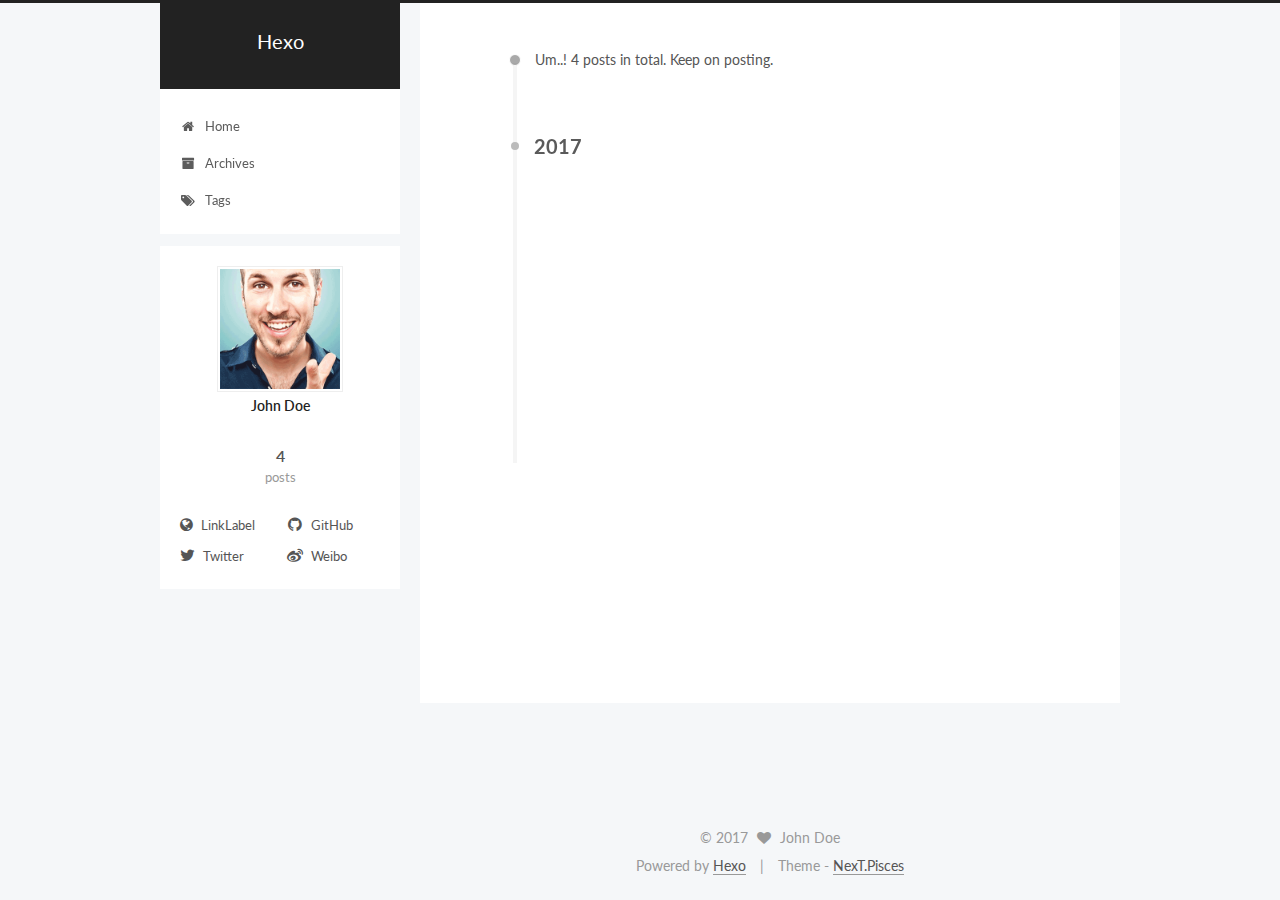
==== archives/index.html @ dbb54224 "Site updated: 2017-03-10 15:55:03" ====
<!doctype html>



  


<html class="theme-next pisces use-motion" lang="">
<head>
  <meta charset="UTF-8"/>
<meta http-equiv="X-UA-Compatible" content="IE=edge" />
<meta name="viewport" content="width=device-width, initial-scale=1, maximum-scale=1"/>



<meta http-equiv="Cache-Control" content="no-transform" />
<meta http-equiv="Cache-Control" content="no-siteapp" />















  
  
  <link href="/lib/fancybox/source/jquery.fancybox.css?v=2.1.5" rel="stylesheet" type="text/css" />




  
  
  
  

  
    
    
  

  

  

  

  

  
    
    
    <link href="//fonts.googleapis.com/css?family=Lato:300,300italic,400,400italic,700,700italic&subset=latin,latin-ext" rel="stylesheet" type="text/css">
  






<link href="/lib/font-awesome/css/font-awesome.min.css?v=4.6.2" rel="stylesheet" type="text/css" />

<link href="/css/main.css?v=5.1.0" rel="stylesheet" type="text/css" />


  <meta name="keywords" content="Hexo, NexT" />








  <link rel="shortcut icon" type="image/x-icon" href="/favicon.ico?v=5.1.0" />






<meta property="og:type" content="website">
<meta property="og:title" content="Hexo">
<meta property="og:url" content="http://yoursite.com/archives/index.html">
<meta property="og:site_name" content="Hexo">
<meta name="twitter:card" content="summary">
<meta name="twitter:title" content="Hexo">



<script type="text/javascript" id="hexo.configurations">
  var NexT = window.NexT || {};
  var CONFIG = {
    root: '/',
    scheme: 'Pisces',
    sidebar: {"position":"left","display":"post","offset":12,"offset_float":0,"b2t":false,"scrollpercent":false},
    fancybox: true,
    motion: true,
    duoshuo: {
      userId: '0',
      author: 'Author'
    },
    algolia: {
      applicationID: '',
      apiKey: '',
      indexName: '',
      hits: {"per_page":10},
      labels: {"input_placeholder":"Search for Posts","hits_empty":"We didn't find any results for the search: ${query}","hits_stats":"${hits} results found in ${time} ms"}
    }
  };
</script>



  <link rel="canonical" href="http://yoursite.com/archives/"/>





  <title> Archive | Hexo </title>
</head>

<body itemscope itemtype="http://schema.org/WebPage" lang="">

  














  
  
    
  

  <div class="container one-collumn sidebar-position-left  page-archive  ">
    <div class="headband"></div>

    <header id="header" class="header" itemscope itemtype="http://schema.org/WPHeader">
      <div class="header-inner"><div class="site-brand-wrapper">
  <div class="site-meta ">
    

    <div class="custom-logo-site-title">
      <a href="/"  class="brand" rel="start">
        <span class="logo-line-before"><i></i></span>
        <span class="site-title">Hexo</span>
        <span class="logo-line-after"><i></i></span>
      </a>
    </div>
      
        <p class="site-subtitle"></p>
      
  </div>

  <div class="site-nav-toggle">
    <button>
      <span class="btn-bar"></span>
      <span class="btn-bar"></span>
      <span class="btn-bar"></span>
    </button>
  </div>
</div>

<nav class="site-nav">
  

  
    <ul id="menu" class="menu">
      
        
        <li class="menu-item menu-item-home">
          <a href="/" rel="section">
            
              <i class="menu-item-icon fa fa-fw fa-home"></i> <br />
            
            Home
          </a>
        </li>
      
        
        <li class="menu-item menu-item-archives">
          <a href="/archives" rel="section">
            
              <i class="menu-item-icon fa fa-fw fa-archive"></i> <br />
            
            Archives
          </a>
        </li>
      
        
        <li class="menu-item menu-item-tags">
          <a href="/tags" rel="section">
            
              <i class="menu-item-icon fa fa-fw fa-tags"></i> <br />
            
            Tags
          </a>
        </li>
      

      
    </ul>
  

  
</nav>



 </div>
    </header>

    <main id="main" class="main">
      <div class="main-inner">
        <div class="content-wrap">
          <div id="content" class="content">
            

  <section id="posts" class="posts-collapse">
    <span class="archive-move-on"></span>

    <span class="archive-page-counter">
      
      
      
        
      
      Um..! 4 posts in total. Keep on posting.
    </span>

    

      
      
      

      
        
        <div class="collection-title">
          <h2 class="archive-year motion-element" id="archive-year-2017">2017</h2>
        </div>
      
      

      

  <article class="post post-type-normal" itemscope itemtype="http://schema.org/Article">
    <header class="post-header">

      <h1 class="post-title">
        
            <a class="post-title-link" href="/2017/03/10/taiguo/" itemprop="url">
              
                <span itemprop="name">2016合众融·我们在泰国向您say HI！</span>
              
            </a>
        
      </h1>

      <div class="post-meta">
        <time class="post-time" itemprop="dateCreated"
              datetime="2017-03-10T10:29:17+08:00"
              content="2017-03-10" >
          03-10
        </time>
      </div>

    </header>
  </article>



    

      
      
      

      
      

      

  <article class="post post-type-normal" itemscope itemtype="http://schema.org/Article">
    <header class="post-header">

      <h1 class="post-title">
        
            <a class="post-title-link" href="/2017/03/09/page-nice/" itemprop="url">
              
                <span itemprop="name">孩子，你成为了真正顶天立地之人</span>
              
            </a>
        
      </h1>

      <div class="post-meta">
        <time class="post-time" itemprop="dateCreated"
              datetime="2017-03-09T17:18:57+08:00"
              content="2017-03-09" >
          03-09
        </time>
      </div>

    </header>
  </article>



    

      
      
      

      
      

      

  <article class="post post-type-normal" itemscope itemtype="http://schema.org/Article">
    <header class="post-header">

      <h1 class="post-title">
        
            <a class="post-title-link" href="/2017/03/09/page/" itemprop="url">
              
                <span itemprop="name">2016合众融·我们在泰国向您say HI！</span>
              
            </a>
        
      </h1>

      <div class="post-meta">
        <time class="post-time" itemprop="dateCreated"
              datetime="2017-03-09T16:41:25+08:00"
              content="2017-03-09" >
          03-09
        </time>
      </div>

    </header>
  </article>



    

      
      
      

      
      

      

  <article class="post post-type-normal" itemscope itemtype="http://schema.org/Article">
    <header class="post-header">

      <h1 class="post-title">
        
            <a class="post-title-link" href="/2017/03/09/hello-world/" itemprop="url">
              
                <span itemprop="name">Hello World</span>
              
            </a>
        
      </h1>

      <div class="post-meta">
        <time class="post-time" itemprop="dateCreated"
              datetime="2017-03-09T14:51:55+08:00"
              content="2017-03-09" >
          03-09
        </time>
      </div>

    </header>
  </article>



    

  </section>

  


          
          </div>
          


          

        </div>
        
          
  
  <div class="sidebar-toggle">
    <div class="sidebar-toggle-line-wrap">
      <span class="sidebar-toggle-line sidebar-toggle-line-first"></span>
      <span class="sidebar-toggle-line sidebar-toggle-line-middle"></span>
      <span class="sidebar-toggle-line sidebar-toggle-line-last"></span>
    </div>
  </div>

  <aside id="sidebar" class="sidebar">
    <div class="sidebar-inner">

      

      

      <section class="site-overview sidebar-panel sidebar-panel-active">
        <div class="site-author motion-element" itemprop="author" itemscope itemtype="http://schema.org/Person">
          <img class="site-author-image" itemprop="image"
               src="/images/avatar.gif"
               alt="John Doe" />
          <p class="site-author-name" itemprop="name">John Doe</p>
           
              <p class="site-description motion-element" itemprop="description"></p>
          
        </div>
        <nav class="site-state motion-element">

          
            <div class="site-state-item site-state-posts">
              <a href="/archives">
                <span class="site-state-item-count">4</span>
                <span class="site-state-item-name">posts</span>
              </a>
            </div>
          

          

          

        </nav>

        

        <div class="links-of-author motion-element">
          
            
              <span class="links-of-author-item">
                <a href="Link" target="_blank" title="LinkLabel">
                  
                    <i class="fa fa-fw fa-globe"></i>
                  
                  LinkLabel
                </a>
              </span>
            
              <span class="links-of-author-item">
                <a href="github" target="_blank" title="GitHub">
                  
                    <i class="fa fa-fw fa-github"></i>
                  
                  GitHub
                </a>
              </span>
            
              <span class="links-of-author-item">
                <a href="twitter" target="_blank" title="Twitter">
                  
                    <i class="fa fa-fw fa-twitter"></i>
                  
                  Twitter
                </a>
              </span>
            
              <span class="links-of-author-item">
                <a href="weibo" target="_blank" title="Weibo">
                  
                    <i class="fa fa-fw fa-weibo"></i>
                  
                  Weibo
                </a>
              </span>
            
          
        </div>

        
        

        
        

        


      </section>

      

      

    </div>
  </aside>


        
      </div>
    </main>

    <footer id="footer" class="footer">
      <div class="footer-inner">
        <div class="copyright" >
  
  &copy; 
  <span itemprop="copyrightYear">2017</span>
  <span class="with-love">
    <i class="fa fa-heart"></i>
  </span>
  <span class="author" itemprop="copyrightHolder">John Doe</span>
</div>


<div class="powered-by">
  Powered by <a class="theme-link" href="https://hexo.io">Hexo</a>
</div>

<div class="theme-info">
  Theme -
  <a class="theme-link" href="https://github.com/iissnan/hexo-theme-next">
    NexT.Pisces
  </a>
</div>


        

        
      </div>
    </footer>

    
      <div class="back-to-top">
        <i class="fa fa-arrow-up"></i>
        
      </div>
    
    
  </div>

  

<script type="text/javascript">
  if (Object.prototype.toString.call(window.Promise) !== '[object Function]') {
    window.Promise = null;
  }
</script>









  




  
  <script type="text/javascript" src="/lib/jquery/index.js?v=2.1.3"></script>

  
  <script type="text/javascript" src="/lib/fastclick/lib/fastclick.min.js?v=1.0.6"></script>

  
  <script type="text/javascript" src="/lib/jquery_lazyload/jquery.lazyload.js?v=1.9.7"></script>

  
  <script type="text/javascript" src="/lib/velocity/velocity.min.js?v=1.2.1"></script>

  
  <script type="text/javascript" src="/lib/velocity/velocity.ui.min.js?v=1.2.1"></script>

  
  <script type="text/javascript" src="/lib/fancybox/source/jquery.fancybox.pack.js?v=2.1.5"></script>


  


  <script type="text/javascript" src="/js/src/utils.js?v=5.1.0"></script>

  <script type="text/javascript" src="/js/src/motion.js?v=5.1.0"></script>



  
  


  <script type="text/javascript" src="/js/src/affix.js?v=5.1.0"></script>

  <script type="text/javascript" src="/js/src/schemes/pisces.js?v=5.1.0"></script>



  
  
    <script type="text/javascript" id="motion.page.archive">
      $('.archive-year').velocity('transition.slideLeftIn');
    </script>
  


  


  <script type="text/javascript" src="/js/src/bootstrap.js?v=5.1.0"></script>



  



  




	





  





  





  



  
  

  

  

  

  


  

</body>
</html>
---- css/main.css ----
/* normalize.css v3.0.2 | MIT License | git.io/normalize */
html {
  font-family: sans-serif; /* 1 */
  -ms-text-size-adjust: 100%; /* 2 */
  -webkit-text-size-adjust: 100%; /* 2 */
}
body {
  margin: 0;
}
article,
aside,
details,
figcaption,
figure,
footer,
header,
hgroup,
main,
menu,
nav,
section,
summary {
  display: block;
}
audio,
canvas,
progress,
video {
  display: inline-block; /* 1 */
  vertical-align: baseline; /* 2 */
}
audio:not([controls]) {
  display: none;
  height: 0;
}
[hidden],
template {
  display: none;
}
a {
  background-color: transparent;
}
a:active,
a:hover {
  outline: 0;
}
abbr[title] {
  border-bottom: 1px dotted;
}
b,
strong {
  font-weight: bold;
}
dfn {
  font-style: italic;
}
h1 {
  font-size: 2em;
  margin: 0.67em 0;
}
mark {
  background: #ff0;
  color: #000;
}
small {
  font-size: 80%;
}
sub,
sup {
  font-size: 75%;
  line-height: 0;
  position: relative;
  vertical-align: baseline;
}
sup {
  top: -0.5em;
}
sub {
  bottom: -0.25em;
}
img {
  border: 0;
}
svg:not(:root) {
  overflow: hidden;
}
figure {
  margin: 1em 40px;
}
hr {
  -moz-box-sizing: content-box;
  box-sizing: content-box;
  height: 0;
}
pre {
  overflow: auto;
}
code,
kbd,
pre,
samp {
  font-family: monospace, monospace;
  font-size: 1em;
}
button,
input,
optgroup,
select,
textarea {
  color: inherit; /* 1 */
  font: inherit; /* 2 */
  margin: 0; /* 3 */
}
button {
  overflow: visible;
}
button,
select {
  text-transform: none;
}
button,
html input[type="button"],
input[type="reset"],
input[type="submit"] {
  -webkit-appearance: button; /* 2 */
  cursor: pointer; /* 3 */
}
button[disabled],
html input[disabled] {
  cursor: default;
}
button::-moz-focus-inner,
input::-moz-focus-inner {
  border: 0;
  padding: 0;
}
input {
  line-height: normal;
}
input[type="checkbox"],
input[type="radio"] {
  box-sizing: border-box; /* 1 */
  padding: 0; /* 2 */
}
input[type="number"]::-webkit-inner-spin-button,
input[type="number"]::-webkit-outer-spin-button {
  height: auto;
}
input[type="search"] {
  -webkit-appearance: textfield; /* 1 */
  -moz-box-sizing: content-box;
  -webkit-box-sizing: content-box; /* 2 */
  box-sizing: content-box;
}
input[type="search"]::-webkit-search-cancel-button,
input[type="search"]::-webkit-search-decoration {
  -webkit-appearance: none;
}
fieldset {
  border: 1px solid #c0c0c0;
  margin: 0 2px;
  padding: 0.35em 0.625em 0.75em;
}
legend {
  border: 0; /* 1 */
  padding: 0; /* 2 */
}
textarea {
  overflow: auto;
}
optgroup {
  font-weight: bold;
}
table {
  border-collapse: collapse;
  border-spacing: 0;
}
td,
th {
  padding: 0;
}
::selection {
  background: #262a30;
  color: #fff;
}
body {
  position: relative;
  font-family: 'Lato', "PingFang SC", "Microsoft YaHei", sans-serif;
  font-size: 14px;
  line-height: 2;
  color: #555;
  background: #f5f7f9;
}
@media (max-width: 767px) {
  body {
    padding-right: 0 !important;
  }
}
@media (min-width: 768px) and (max-width: 991px) {
  body {
    padding-right: 0 !important;
  }
}
@media (min-width: 1600px) {
  body {
    font-size: 16px;
  }
}
h1,
h2,
h3,
h4,
h5,
h6 {
  margin: 0;
  padding: 0;
  font-weight: bold;
  line-height: 1.5;
  font-family: 'Lato', "PingFang SC", "Microsoft YaHei", sans-serif;
}
h2,
h3,
h4,
h5,
h6 {
  margin: 20px 0 15px;
}
h1 {
  font-size: 22px;
}
@media (max-width: 767px) {
  h1 {
    font-size: 18px;
  }
}
h2 {
  font-size: 20px;
}
@media (max-width: 767px) {
  h2 {
    font-size: 16px;
  }
}
h3 {
  font-size: 18px;
}
@media (max-width: 767px) {
  h3 {
    font-size: 14px;
  }
}
h4 {
  font-size: 16px;
}
@media (max-width: 767px) {
  h4 {
    font-size: 12px;
  }
}
h5 {
  font-size: 14px;
}
@media (max-width: 767px) {
  h5 {
    font-size: 10px;
  }
}
h6 {
  font-size: 12px;
}
@media (max-width: 767px) {
  h6 {
    font-size: 8px;
  }
}
p {
  margin: 0 0 25px 0;
}
a {
  color: #555;
  text-decoration: none;
  border-bottom: 1px solid #999;
  word-wrap: break-word;
}
a:hover {
  color: #222;
  border-bottom-color: #222;
}
blockquote {
  margin: 0;
  padding: 0;
}
img {
  display: block;
  margin: auto;
  max-width: 100%;
  height: auto;
}
hr {
  margin: 40px 0;
  height: 3px;
  border: none;
  background-color: #ddd;
  background-image: repeating-linear-gradient(-45deg, #fff, #fff 4px, transparent 4px, transparent 8px);
}
blockquote {
  padding: 0 15px;
  color: #666;
  border-left: 4px solid #ddd;
}
blockquote cite::before {
  content: "-";
  padding: 0 5px;
}
dt {
  font-weight: 700;
}
dd {
  margin: 0;
  padding: 0;
}
.text-left {
  text-align: left;
}
.text-center {
  text-align: center;
}
.text-right {
  text-align: right;
}
.text-justify {
  text-align: justify;
}
.text-nowrap {
  white-space: nowrap;
}
.text-lowercase {
  text-transform: lowercase;
}
.text-uppercase {
  text-transform: uppercase;
}
.text-capitalize {
  text-transform: capitalize;
}
.center-block {
  display: block;
  margin-left: auto;
  margin-right: auto;
}
.clearfix:before,
.clearfix:after {
  content: " ";
  display: table;
}
.clearfix:after {
  clear: both;
}
.pullquote {
  width: 45%;
}
.pullquote.left {
  float: left;
  margin-left: 5px;
  margin-right: 10px;
}
.pullquote.right {
  float: right;
  margin-left: 10px;
  margin-right: 5px;
}
.affix.affix.affix {
  position: fixed;
}
.translation {
  margin-top: -20px;
  font-size: 14px;
  color: #999;
}
.scrollbar-measure {
  width: 100px;
  height: 100px;
  overflow: scroll;
  position: absolute;
  top: -9999px;
}
.use-motion .motion-element {
  opacity: 0;
}
table {
  margin: 20px 0;
  width: 100%;
  border-collapse: collapse;
  border-spacing: 0;
  border: 1px solid #ddd;
  font-size: 14px;
  table-layout: fixed;
  word-wrap: break-all;
}
table>tbody>tr:nth-of-type(odd) {
  background-color: #f9f9f9;
}
table>tbody>tr:hover {
  background-color: #f5f5f5;
}
caption,
th,
td {
  padding: 8px;
  text-align: left;
  vertical-align: middle;
  font-weight: normal;
}
th,
td {
  border-bottom: 3px solid #ddd;
  border-right: 1px solid #eee;
}
th {
  padding-bottom: 10px;
  font-weight: 700;
}
td {
  border-bottom-width: 1px;
}
html,
body {
  height: 100%;
}
.container {
  position: relative;
  min-height: 100%;
}
.header-inner {
  margin: 0 auto;
  padding: 100px 0 70px;
  width: 700px;
}
@media (min-width: 1600px) {
  .container .header-inner {
    width: 900px;
  }
}
.main {
  padding-bottom: 150px;
}
.main-inner {
  margin: 0 auto;
  width: 700px;
}
@media (min-width: 1600px) {
  .container .main-inner {
    width: 900px;
  }
}
.footer {
  position: absolute;
  left: 0;
  bottom: 0;
  width: 100%;
  min-height: 50px;
}
.footer-inner {
  box-sizing: border-box;
  margin: 20px auto;
  width: 700px;
}
@media (min-width: 1600px) {
  .container .footer-inner {
    width: 900px;
  }
}
pre,
.highlight {
  overflow: auto;
  margin: 20px 0;
  padding: 0;
  font-size: 13px;
  color: #4d4d4c;
  background: #f7f7f7;
  line-height: 1.6;
}
pre,
code {
  font-family: consolas, Menlo, "PingFang SC", "Microsoft YaHei", monospace;
}
code {
  padding: 2px 4px;
  word-wrap: break-word;
  color: #555;
  background: #eee;
  border-radius: 3px;
  font-size: 13px;
}
pre code {
  padding: 0;
  color: #4d4d4c;
  background: none;
  text-shadow: none;
}
.highlight {
  border-radius: 1px;
}
.highlight pre {
  border: none;
  margin: 0;
  padding: 10px 0;
}
.highlight table {
  margin: 0;
  width: auto;
  border: none;
}
.highlight td {
  border: none;
  padding: 0;
}
.highlight figcaption {
  font-size: 1em;
  color: #4d4d4c;
  line-height: 1em;
  margin-bottom: 1em;
}
.highlight figcaption:before,
.highlight figcaption:after {
  content: " ";
  display: table;
}
.highlight figcaption:after {
  clear: both;
}
.highlight figcaption a {
  float: right;
  color: #4d4d4c;
}
.highlight figcaption a:hover {
  border-bottom-color: #4d4d4c;
}
.highlight .gutter pre {
  padding-left: 10px;
  padding-right: 10px;
  color: #869194;
  text-align: right;
  background-color: #eff2f3;
}
.highlight .code pre {
  padding-left: 10px;
  padding-right: 10px;
  background-color: #f7f7f7;
}
.highlight .line {
  height: 20px;
}
.gutter {
  -webkit-user-select: none;
  -moz-user-select: none;
  -ms-user-select: none;
  user-select: none;
}
.gist table {
  width: auto;
}
.gist table td {
  border: none;
}
pre .deletion {
  background: #fdd;
}
pre .addition {
  background: #dfd;
}
pre .meta {
  color: #8959a8;
}
pre .comment {
  color: #8e908c;
}
pre .variable,
pre .attribute,
pre .tag,
pre .regexp,
pre .ruby .constant,
pre .xml .tag .title,
pre .xml .pi,
pre .xml .doctype,
pre .html .doctype,
pre .css .id,
pre .css .class,
pre .css .pseudo {
  color: #c82829;
}
pre .number,
pre .preprocessor,
pre .built_in,
pre .literal,
pre .params,
pre .constant,
pre .command {
  color: #f5871f;
}
pre .ruby .class .title,
pre .css .rules .attribute,
pre .string,
pre .value,
pre .inheritance,
pre .header,
pre .ruby .symbol,
pre .xml .cdata,
pre .special,
pre .number,
pre .formula {
  color: #718c00;
}
pre .title,
pre .css .hexcolor {
  color: #3e999f;
}
pre .function,
pre .python .decorator,
pre .python .title,
pre .ruby .function .title,
pre .ruby .title .keyword,
pre .perl .sub,
pre .javascript .title,
pre .coffeescript .title {
  color: #4271ae;
}
pre .keyword,
pre .javascript .function {
  color: #8959a8;
}
.full-image.full-image.full-image {
  border: none;
  max-width: 100%;
  width: auto;
  margin: 20px auto;
}
@media (min-width: 992px) {
  .full-image.full-image.full-image {
    max-width: none;
    width: 118%;
    margin: 0 -9%;
  }
}
.blockquote-center,
.page-home .post-type-quote blockquote,
.page-post-detail .post-type-quote blockquote {
  position: relative;
  margin: 40px 0;
  padding: 0;
  border-left: none;
  text-align: center;
}
.blockquote-center::before,
.page-home .post-type-quote blockquote::before,
.page-post-detail .post-type-quote blockquote::before,
.blockquote-center::after,
.page-home .post-type-quote blockquote::after,
.page-post-detail .post-type-quote blockquote::after {
  position: absolute;
  content: ' ';
  display: block;
  width: 100%;
  height: 24px;
  opacity: 0.2;
  background-repeat: no-repeat;
  background-position: 0 -6px;
  background-size: 22px 22px;
}
.blockquote-center::before,
.page-home .post-type-quote blockquote::before,
.page-post-detail .post-type-quote blockquote::before {
  top: -20px;
  background-image: url("../images/quote-l.svg");
  border-top: 1px solid #ccc;
}
.blockquote-center::after,
.page-home .post-type-quote blockquote::after,
.page-post-detail .post-type-quote blockquote::after {
  bottom: -20px;
  background-image: url("../images/quote-r.svg");
  border-bottom: 1px solid #ccc;
  background-position: 100% 8px;
}
.blockquote-center p,
.page-home .post-type-quote blockquote p,
.page-post-detail .post-type-quote blockquote p,
.blockquote-center div,
.page-home .post-type-quote blockquote div,
.page-post-detail .post-type-quote blockquote div {
  text-align: center;
}
.post .post-body .group-picture img {
  box-sizing: border-box;
  padding: 0 3px;
  border: none;
}
.post .group-picture-row {
  overflow: hidden;
  margin-top: 6px;
}
.post .group-picture-row:first-child {
  margin-top: 0;
}
.post .group-picture-column {
  float: left;
}
.page-post-detail .post-body .group-picture-column {
  float: none;
  margin-top: 10px;
  width: auto !important;
}
.page-post-detail .post-body .group-picture-column img {
  margin: 0 auto;
}
.page-archive .group-picture-container {
  overflow: hidden;
}
.page-archive .group-picture-row {
  float: left;
}
.page-archive .group-picture-row:first-child {
  margin-top: 6px;
}
.page-archive .group-picture-column {
  max-width: 150px;
  max-height: 150px;
}
.note {
  padding: 20px;
  margin: 20px 0;
  border: 1px solid #eee;
  border-left-width: 5px;
  border-radius: 3px;
}
.note h2,
.note h3,
.note h4,
.note h5,
.note h6 {
  margin-top: 0;
  margin-bottom: 5px;
}
.note p:last-child {
  margin-bottom: 0;
}
.note code {
  border-radius: 3px;
}
.note+.note {
  margin-top: -5px;
}
.default {
  border-left-color: #777;
}
.default h2,
.default h3,
.default h4,
.default h5,
.default h6 {
  color: #777;
}
.primary {
  border-left-color: #428bca;
}
.primary h2,
.primary h3,
.primary h4,
.primary h5,
.primary h6 {
  color: #428bca;
}
.success {
  border-left-color: #5cb85c;
}
.success h2,
.success h3,
.success h4,
.success h5,
.success h6 {
  color: #5cb85c;
}
.danger {
  border-left-color: #d9534f;
}
.danger h2,
.danger h3,
.danger h4,
.danger h5,
.danger h6 {
  color: #d9534f;
}
.warning {
  border-left-color: #f0ad4e;
}
.warning h2,
.warning h3,
.warning h4,
.warning h5,
.warning h6 {
  color: #f0ad4e;
}
.info {
  border-left-color: #5bc0de;
}
.info h2,
.info h3,
.info h4,
.info h5,
.info h6 {
  color: #5bc0de;
}
.exturl {
  background-color: transparent;
  cursor: pointer;
  border-bottom: 1px solid #999;
}
.exturl .fa {
  font-size: 14px;
}
.exturl:active,
.exturl:hover {
  outline: 0;
  color: #222;
  border-bottom-color: #222;
}
.btn {
  display: inline-block;
  padding: 0 20px;
  font-size: 14px;
  color: #fff;
  background: #222;
  border: 2px solid #555;
  text-decoration: none;
  border-radius: 0;
  transition-property: background-color;
  transition-duration: 0.2s;
  transition-timing-function: ease-in-out;
  transition-delay: 0s;
}
.btn:hover,
.post-button .btn:hover {
  border-color: #222;
  color: #fff;
  background: #222;
}
.btn-bar {
  display: block;
  width: 22px;
  height: 2px;
  background: #555;
  border-radius: 1px;
}
.btn-bar+.btn-bar {
  margin-top: 4px;
}
.pagination {
  margin: 120px 0 40px;
  text-align: center;
  border-top: 1px solid #eee;
}
.page-number-basic,
.pagination .prev,
.pagination .next,
.pagination .page-number,
.pagination .space {
  display: inline-block;
  position: relative;
  top: -1px;
  margin: 0 10px;
  padding: 0 10px;
  line-height: 30px;
}
@media (max-width: 767px) {
  .page-number-basic,
  .pagination .prev,
  .pagination .next,
  .pagination .page-number,
  .pagination .space {
    margin: 0 5px;
  }
}
.pagination .prev,
.pagination .next,
.pagination .page-number {
  border-bottom: 0;
  border-top: 1px solid #eee;
  transition-property: border-color;
  transition-duration: 0.2s;
  transition-timing-function: ease-in-out;
  transition-delay: 0s;
}
.pagination .prev:hover,
.pagination .next:hover,
.pagination .page-number:hover {
  border-top-color: #222;
}
.pagination .space {
  padding: 0;
  margin: 0;
}
.pagination .prev {
  margin-left: 0;
}
.pagination .next {
  margin-right: 0;
}
.pagination .page-number.current {
  color: #fff;
  background: #ccc;
  border-top-color: #ccc;
}
@media (max-width: 767px) {
  .pagination {
    border-top: none;
  }
  .pagination .prev,
  .pagination .next,
  .pagination .page-number {
    margin-bottom: 10px;
    border-top: 0;
    border-bottom: 1px solid #eee;
  }
  .pagination .prev:hover,
  .pagination .next:hover,
  .pagination .page-number:hover {
    border-bottom-color: #222;
  }
}
.comments {
  margin: 60px 20px 0;
}
.tag-cloud {
  text-align: center;
}
.tag-cloud a {
  display: inline-block;
  margin: 10px;
}
.back-to-top {
  box-sizing: border-box;
  position: fixed;
  bottom: -100px;
  right: 30px;
  z-index: 1050;
  padding: 0 6px;
  width: 24px;
  background: #222;
  font-size: 12px;
  opacity: 0.6;
  color: #fff;
  cursor: pointer;
  text-align: center;
  -webkit-transform: translateZ(0);
  transition-property: bottom;
  transition-duration: 0.2s;
  transition-timing-function: ease-in-out;
  transition-delay: 0s;
}
@media (max-width: 767px) {
  .back-to-top {
    display: none;
  }
}
@media (min-width: 768px) and (max-width: 991px) {
  .back-to-top {
    display: none;
  }
}
.back-to-top.back-to-top-on {
  bottom: 30px;
}
.header {
  background: #fff;
}
.header-inner {
  position: relative;
}
.headband {
  height: 3px;
  background: #222;
}
.site-meta {
  margin: 0;
  text-align: center;
}
@media (max-width: 767px) {
  .site-meta {
    text-align: center;
  }
}
.brand {
  position: relative;
  display: inline-block;
  padding: 0 40px;
  color: #fff;
  background: #222;
  border-bottom: none;
}
.brand:hover {
  color: #fff;
}
.logo {
  display: inline-block;
  margin-right: 5px;
  line-height: 36px;
  vertical-align: top;
}
.site-title {
  display: inline-block;
  vertical-align: top;
  line-height: 36px;
  font-size: 20px;
  font-weight: normal;
  font-family: 'Lato', "PingFang SC", "Microsoft YaHei", sans-serif;
}
.site-subtitle {
  margin-top: 10px;
  font-size: 13px;
  color: #ddd;
}
.use-motion .brand {
  opacity: 0;
}
.use-motion .logo,
.use-motion .site-title,
.use-motion .site-subtitle {
  opacity: 0;
  position: relative;
  top: -10px;
}
.site-nav-toggle {
  display: none;
  position: absolute;
  top: 10px;
  left: 10px;
}
@media (max-width: 767px) {
  .site-nav-toggle {
    display: block;
  }
}
.site-nav-toggle button {
  margin-top: 2px;
  padding: 9px 10px;
  background: transparent;
  border: none;
}
@media (max-width: 767px) {
  .site-nav {
    display: none;
    margin: 0 -10px;
    padding: 0 10px;
    clear: both;
    border-top: 1px solid #ddd;
  }
}
@media (min-width: 768px) and (max-width: 991px) {
  .site-nav {
    display: block !important;
  }
}
@media (min-width: 992px) {
  .site-nav {
    display: block !important;
  }
}
.menu {
  margin-top: 20px;
  padding-left: 0;
  text-align: center;
}
.menu .menu-item {
  display: inline-block;
  margin: 0 10px;
  list-style: none;
}
@media screen and (max-width: 767px) {
  .menu .menu-item {
    margin-top: 10px;
  }
}
.menu .menu-item a {
  display: block;
  font-size: 13px;
  line-height: inherit;
  border-bottom: 1px solid transparent;
  transition-property: border-color;
  transition-duration: 0.2s;
  transition-timing-function: ease-in-out;
  transition-delay: 0s;
}
.menu .menu-item a:hover,
.menu-item-active a {
  border-bottom-color: #222;
}
.menu .menu-item .fa {
  margin-right: 5px;
}
.use-motion .menu-item {
  opacity: 0;
}
.post-body {
  font-family: 'Lato', "PingFang SC", "Microsoft YaHei", sans-serif;
}
@media (max-width: 767px) {
  .post-body {
    word-break: break-word;
  }
}
.post-body .fancybox img {
  display: block !important;
  margin: 0 auto;
  cursor: pointer;
  cursor: zoom-in;
  cursor: -webkit-zoom-in;
}
.post-body .image-caption,
.post-body .figure .caption {
  margin: 10px auto 15px;
  text-align: center;
  font-size: 14px;
  color: #999;
  font-weight: bold;
  line-height: 1;
}
.post-sticky-flag {
  display: inline-block;
  font-size: 16px;
  -ms-transform: rotate(30deg);
  -webkit-transform: rotate(30deg);
  -moz-transform: rotate(30deg);
  -ms-transform: rotate(30deg);
  -o-transform: rotate(30deg);
  transform: rotate(30deg);
}
.posts-expand {
  padding-top: 40px;
}
@media (max-width: 767px) {
  .posts-expand {
    margin: 0 20px;
  }
  .post-body pre,
  .post-body .highlight {
    padding: 10px;
  }
  .post-body pre .gutter pre,
  .post-body .highlight .gutter pre {
    padding-right: 10px;
  }
}
@media (min-width: 992px) {
  .posts-expand .post-body {
    text-align: justify;
  }
}
.posts-expand .post-body h2,
.posts-expand .post-body h3,
.posts-expand .post-body h4,
.posts-expand .post-body h5,
.posts-expand .post-body h6 {
  padding-top: 10px;
}
.posts-expand .post-body h2 .header-anchor,
.posts-expand .post-body h3 .header-anchor,
.posts-expand .post-body h4 .header-anchor,
.posts-expand .post-body h5 .header-anchor,
.posts-expand .post-body h6 .header-anchor {
  float: right;
  margin-left: 10px;
  color: #ccc;
  border-bottom-style: none;
  visibility: hidden;
}
.posts-expand .post-body h2 .header-anchor:hover,
.posts-expand .post-body h3 .header-anchor:hover,
.posts-expand .post-body h4 .header-anchor:hover,
.posts-expand .post-body h5 .header-anchor:hover,
.posts-expand .post-body h6 .header-anchor:hover {
  color: inherit;
}
.posts-expand .post-body h2:hover .header-anchor,
.posts-expand .post-body h3:hover .header-anchor,
.posts-expand .post-body h4:hover .header-anchor,
.posts-expand .post-body h5:hover .header-anchor,
.posts-expand .post-body h6:hover .header-anchor {
  visibility: visible;
}
.posts-expand .post-body ul li {
  list-style: circle;
}
.posts-expand .post-body img {
  box-sizing: border-box;
  margin: auto;
  padding: 3px;
  border: 1px solid #ddd;
}
.posts-expand .fancybox img {
  margin: 0 auto;
}
@media (max-width: 767px) {
  .posts-collapse {
    margin: 0 20px;
  }
  .posts-collapse .post-title,
  .posts-collapse .post-meta {
    display: block;
    width: auto;
    text-align: left;
  }
}
.posts-collapse {
  position: relative;
  z-index: 1010;
  margin-left: 55px;
}
.posts-collapse::after {
  content: " ";
  position: absolute;
  top: 20px;
  left: 0;
  margin-left: -2px;
  width: 4px;
  height: 100%;
  background: #f5f5f5;
  z-index: -1;
}
@media (max-width: 767px) {
  .posts-collapse {
    margin: 0 20px;
  }
}
.posts-collapse .collection-title {
  position: relative;
  margin: 60px 0;
}
.posts-collapse .collection-title h2 {
  margin-left: 20px;
}
.posts-collapse .collection-title small {
  color: #bbb;
}
.posts-collapse .collection-title::before {
  content: " ";
  position: absolute;
  left: 0;
  top: 50%;
  margin-left: -4px;
  margin-top: -4px;
  width: 8px;
  height: 8px;
  background: #bbb;
  border-radius: 50%;
}
.posts-collapse .post {
  margin: 30px 0;
}
.posts-collapse .post-header {
  position: relative;
  transition-duration: 0.2s;
  transition-timing-function: ease-in-out;
  transition-delay: 0s;
  transition-property: border;
  border-bottom: 1px dashed #ccc;
}
.posts-collapse .post-header::before {
  content: " ";
  position: absolute;
  left: 0;
  top: 12px;
  width: 6px;
  height: 6px;
  margin-left: -4px;
  background: #bbb;
  border-radius: 50%;
  border: 1px solid #fff;
  transition-duration: 0.2s;
  transition-timing-function: ease-in-out;
  transition-delay: 0s;
  transition-property: background;
}
.posts-collapse .post-header:hover {
  border-bottom-color: #666;
}
.posts-collapse .post-header:hover::before {
  background: #222;
}
.posts-collapse .post-meta {
  position: absolute;
  font-size: 12px;
  left: 20px;
  top: 5px;
}
.posts-collapse .post-comments-count {
  display: none;
}
.posts-collapse .post-title {
  margin-left: 60px;
  font-size: 16px;
  font-weight: normal;
  line-height: inherit;
}
.posts-collapse .post-title::after {
  margin-left: 3px;
  opacity: 0.6;
}
.posts-collapse .post-title a {
  color: #666;
  border-bottom: none;
}
.page-home .post-type-quote .post-header,
.page-post-detail .post-type-quote .post-header,
.page-home .post-type-quote .post-tags,
.page-post-detail .post-type-quote .post-tags {
  display: none;
}
.posts-expand .post-title {
  font-size: 26px;
  text-align: center;
  word-break: break-word;
  font-weight: 400;
}
@media (max-width: 767px) {
  .posts-expand .post-title {
    font-size: 22px;
  }
}
.posts-expand .post-title-link {
  display: inline-block;
  position: relative;
  color: #555;
  border-bottom: none;
  line-height: 1.2;
  vertical-align: top;
}
.posts-expand .post-title-link::before {
  content: "";
  position: absolute;
  width: 100%;
  height: 2px;
  bottom: 0;
  left: 0;
  background-color: #000;
  visibility: hidden;
  -webkit-transform: scaleX(0);
  -moz-transform: scaleX(0);
  -ms-transform: scaleX(0);
  -o-transform: scaleX(0);
  transform: scaleX(0);
  transition-duration: 0.2s;
  transition-timing-function: ease-in-out;
  transition-delay: 0s;
}
.posts-expand .post-title-link:hover::before {
  visibility: visible;
  -webkit-transform: scaleX(1);
  -moz-transform: scaleX(1);
  -ms-transform: scaleX(1);
  -o-transform: scaleX(1);
  transform: scaleX(1);
}
.posts-expand .post-title-link .fa {
  font-size: 16px;
}
.posts-expand .post-meta {
  margin: 3px 0 60px 0;
  color: #999;
  font-family: 'Lato', "PingFang SC", "Microsoft YaHei", sans-serif;
  font-size: 12px;
  text-align: center;
}
.posts-expand .post-meta .post-category-list {
  display: inline-block;
  margin: 0;
  padding: 3px;
}
.posts-expand .post-meta .post-category-list-link {
  color: #999;
}
.posts-expand .post-meta .post-description {
  font-size: 14px;
  margin-top: 2px;
}
.post-meta-divider {
  margin: 0 0.5em;
}
.post-meta-item-icon {
  margin-right: 3px;
}
@media (min-width: 768px) and (max-width: 991px) {
  .post-meta-item-icon {
    display: inline-block;
  }
}
@media (max-width: 767px) {
  .post-meta-item-icon {
    display: inline-block;
  }
}
@media (min-width: 768px) and (max-width: 991px) {
  .post-meta-item-text {
    display: none;
  }
}
@media (max-width: 767px) {
  .post-meta-item-text {
    display: none;
  }
}
@media (max-width: 767px) {
  .posts-expand .post-comments-count {
    display: none;
  }
}
.social-like {
  font-size: 14px;
  height: 20px;
  text-align: center;
  border-top: 1px solid #eee;
  padding-top: 9px;
  margin-top: 45px;
  display: flex;
  justify-content: center;
}
.vk_like {
  width: 85px;
  height: 21px;
  padding-top: 7px;
  align-self: center;
}
.fb_like {
  height: 30px;
  align-self: center;
}
.post-button {
  margin-top: 50px;
}
.post-button .btn {
  color: #555;
  font-size: 14px;
  background: #fff;
  border-radius: 2px;
  line-height: 2;
  margin: 0 4px 8px 4px;
}
.post-button .fa-fw {
  width: 1.285714285714286em;
  text-align: left;
}
.posts-expand .post-tags {
  margin-top: 40px;
  text-align: center;
}
.posts-expand .post-tags a {
  display: inline-block;
  margin-right: 10px;
  font-size: 13px;
}
.post-nav {
  display: table;
  margin-top: 15px;
  width: 100%;
  border-top: 1px solid #eee;
}
.post-nav-divider {
  display: table-cell;
  width: 10%;
}
.post-nav-item {
  display: table-cell;
  padding: 10px 0 0 0;
  width: 45%;
  vertical-align: top;
}
.post-nav-item a {
  position: relative;
  display: block;
  line-height: 25px;
  font-size: 14px;
  color: #555;
  border-bottom: none;
}
.post-nav-item a:hover {
  color: #222;
  border-bottom: none;
}
.post-nav-item a:active {
  top: 2px;
}
.post-nav-item .fa {
  position: absolute;
  top: 8px;
  left: 0;
  font-size: 12px;
}
.post-nav-next a {
  padding-left: 15px;
}
.post-nav-prev {
  text-align: right;
}
.post-nav-prev a {
  padding-right: 15px;
}
.post-nav-prev .fa {
  right: 0;
  left: auto;
}
.posts-expand .post-eof {
  display: block;
  margin: 80px auto 60px;
  width: 8%;
  height: 1px;
  background: #ccc;
  text-align: center;
}
.post:last-child .post-eof.post-eof.post-eof {
  display: none;
}
.post-gallery {
  display: table;
  table-layout: fixed;
  width: 100%;
  border-collapse: separate;
}
.post-gallery-row {
  display: table-row;
}
.post-gallery .post-gallery-img {
  display: table-cell;
  text-align: center;
  vertical-align: middle;
  border: none;
}
.post-gallery .post-gallery-img img {
  max-width: 100%;
  max-height: 100%;
  border: none;
}
.fancybox-close,
.fancybox-close:hover {
  border: none;
}
.sidebar {
  position: fixed;
  right: 0;
  top: 0;
  bottom: 0;
  width: 0;
  z-index: 1040;
  box-shadow: inset 0 2px 6px #000;
  background: #222;
  -webkit-transform: translateZ(0);
}
.sidebar a {
  color: #999;
  border-bottom-color: #555;
}
.sidebar a:hover {
  color: #eee;
}
@media (min-width: 768px) and (max-width: 991px) {
  .sidebar {
    display: none !important;
  }
}
@media (max-width: 767px) {
  .sidebar {
    display: none !important;
  }
}
.sidebar-inner {
  position: relative;
  padding: 20px 10px;
  color: #999;
  text-align: center;
}
.sidebar-toggle {
  position: fixed;
  right: 30px;
  bottom: 45px;
  width: 14px;
  height: 14px;
  padding: 5px;
  background: #222;
  line-height: 0;
  z-index: 1050;
  cursor: pointer;
  -webkit-transform: translateZ(0);
}
@media (min-width: 768px) and (max-width: 991px) {
  .sidebar-toggle {
    display: none;
  }
}
@media (max-width: 767px) {
  .sidebar-toggle {
    display: none;
  }
}
.sidebar-toggle-line {
  position: relative;
  display: inline-block;
  vertical-align: top;
  height: 2px;
  width: 100%;
  background: #fff;
  margin-top: 3px;
}
.sidebar-toggle-line:first-child {
  margin-top: 0;
}
.site-author-image {
  display: block;
  margin: 0 auto;
  padding: 2px;
  max-width: 120px;
  height: auto;
  border: 1px solid #eee;
}
.site-author-name {
  margin: 0;
  text-align: center;
  color: #222;
  font-weight: 600;
}
.site-description {
  margin-top: 0;
  text-align: center;
  font-size: 13px;
  color: #999;
}
.site-state {
  overflow: hidden;
  line-height: 1.4;
  white-space: nowrap;
  text-align: center;
}
.site-state-item {
  display: inline-block;
  padding: 0 15px;
  border-left: 1px solid #eee;
}
.site-state-item:first-child {
  border-left: none;
}
.site-state-item a {
  border-bottom: none;
}
.site-state-item-count {
  display: block;
  text-align: center;
  color: inherit;
  font-weight: 600;
  font-size: 16px;
}
.site-state-item-name {
  font-size: 13px;
  color: #999;
}
.feed-link {
  margin-top: 20px;
}
.feed-link a {
  display: inline-block;
  padding: 0 15px;
  color: #fc6423;
  border: 1px solid #fc6423;
  border-radius: 4px;
}
.feed-link a i {
  color: #fc6423;
  font-size: 14px;
}
.feed-link a:hover {
  color: #fff;
  background: #fc6423;
}
.feed-link a:hover i {
  color: #fff;
}
.links-of-author {
  margin-top: 20px;
}
.links-of-author a {
  display: inline-block;
  vertical-align: middle;
  margin-right: 10px;
  margin-bottom: 10px;
  border-bottom-color: #555;
  font-size: 13px;
}
.links-of-author a:before {
  display: inline-block;
  vertical-align: middle;
  margin-right: 3px;
  content: " ";
  width: 4px;
  height: 4px;
  border-radius: 50%;
  background: #ffacf7;
}
.links-of-blogroll {
  font-size: 13px;
}
.links-of-blogroll-title {
  margin-top: 20px;
  font-size: 14px;
  font-weight: 600;
}
.links-of-blogroll-list {
  margin: 0;
  padding: 0;
  list-style: none;
}
.links-of-blogroll-item {
  padding: 2px 10px;
}
.sidebar-nav {
  margin: 0 0 20px;
  padding-left: 0;
}
.sidebar-nav li {
  display: inline-block;
  cursor: pointer;
  border-bottom: 1px solid transparent;
  font-size: 14px;
  color: #555;
}
.sidebar-nav li:hover {
  color: #fc6423;
}
.page-post-detail .sidebar-nav-toc {
  padding: 0 5px;
}
.page-post-detail .sidebar-nav-overview {
  margin-left: 10px;
}
.sidebar-nav .sidebar-nav-active {
  color: #fc6423;
  border-bottom-color: #fc6423;
}
.sidebar-nav .sidebar-nav-active:hover {
  color: #fc6423;
}
.sidebar-panel {
  display: none;
}
.sidebar-panel-active {
  display: block;
}
.post-toc-empty {
  font-size: 14px;
  color: #666;
}
.post-toc-wrap {
  overflow: hidden;
}
.post-toc {
  overflow: auto;
}
.post-toc ol {
  margin: 0;
  padding: 0 2px 5px 10px;
  text-align: left;
  list-style: none;
  font-size: 14px;
}
.post-toc ol > ol {
  padding-left: 0;
}
.post-toc ol a {
  transition-duration: 0.2s;
  transition-timing-function: ease-in-out;
  transition-delay: 0s;
  transition-property: all;
  color: #666;
  border-bottom-color: #ccc;
}
.post-toc ol a:hover {
  color: #000;
  border-bottom-color: #000;
}
.post-toc .nav-item {
  overflow: hidden;
  text-overflow: ellipsis;
  white-space: nowrap;
  line-height: 1.8;
}
.post-toc .nav .nav-child {
  display: none;
}
.post-toc .nav .active > .nav-child {
  display: block;
}
.post-toc .nav .active-current > .nav-child {
  display: block;
}
.post-toc .nav .active-current > .nav-child > .nav-item {
  display: block;
}
.post-toc .nav .active > a {
  color: #fc6423;
  border-bottom-color: #fc6423;
}
.post-toc .nav .active-current > a {
  color: #fc6423;
}
.post-toc .nav .active-current > a:hover {
  color: #fc6423;
}
.footer {
  font-size: 14px;
  color: #999;
}
.footer img {
  border: none;
}
.footer-inner {
  text-align: center;
}
.with-love {
  display: inline-block;
  margin: 0 5px;
}
.powered-by,
.theme-info {
  display: inline-block;
}
.powered-by {
  margin-right: 10px;
}
.powered-by::after {
  content: "|";
  padding-left: 10px;
}
.cc-license {
  margin-top: 10px;
  text-align: center;
}
.cc-license .cc-opacity {
  opacity: 0.7;
  border-bottom: none;
}
.cc-license .cc-opacity:hover {
  opacity: 0.9;
}
.cc-license img {
  display: inline-block;
}
.theme-next #ds-thread #ds-reset {
  color: #555;
}
.theme-next #ds-thread #ds-reset .ds-replybox {
  margin-bottom: 30px;
}
.theme-next #ds-thread #ds-reset .ds-replybox .ds-avatar,
.theme-next #ds-reset .ds-avatar img {
  box-shadow: none;
}
.theme-next #ds-thread #ds-reset .ds-textarea-wrapper {
  border-color: #c7d4e1;
  background: none;
  border-top-right-radius: 3px;
  border-top-left-radius: 3px;
}
.theme-next #ds-thread #ds-reset .ds-textarea-wrapper textarea {
  height: 60px;
}
.theme-next #ds-reset .ds-rounded-top {
  border-radius: 0;
}
.theme-next #ds-thread #ds-reset .ds-post-toolbar {
  box-sizing: border-box;
  border: 1px solid #c7d4e1;
  background: #f6f8fa;
}
.theme-next #ds-thread #ds-reset .ds-post-options {
  height: 40px;
  border: none;
  background: none;
}
.theme-next #ds-thread #ds-reset .ds-toolbar-buttons {
  top: 11px;
}
.theme-next #ds-thread #ds-reset .ds-sync {
  top: 5px;
}
.theme-next #ds-thread #ds-reset .ds-post-button {
  top: 4px;
  right: 5px;
  width: 90px;
  height: 30px;
  border: 1px solid #c5ced7;
  border-radius: 3px;
  background-image: linear-gradient(#fbfbfc, #f5f7f9);
  color: #60676d;
}
.theme-next #ds-thread #ds-reset .ds-post-button:hover {
  background-position: 0 -30px;
  color: #60676d;
}
.theme-next #ds-thread #ds-reset .ds-comments-info {
  padding: 10px 0;
}
.theme-next #ds-thread #ds-reset .ds-sort {
  display: none;
}
.theme-next #ds-thread #ds-reset li.ds-tab a.ds-current {
  border: none;
  background: #f6f8fa;
  color: #60676d;
}
.theme-next #ds-thread #ds-reset li.ds-tab a.ds-current:hover {
  background-color: #e9f0f7;
  color: #60676d;
}
.theme-next #ds-thread #ds-reset li.ds-tab a {
  border-radius: 2px;
  padding: 5px;
}
.theme-next #ds-thread #ds-reset .ds-login-buttons p {
  color: #999;
  line-height: 36px;
}
.theme-next #ds-thread #ds-reset .ds-login-buttons .ds-service-list li {
  height: 28px;
}
.theme-next #ds-thread #ds-reset .ds-service-list a {
  background: none;
  padding: 5px;
  border: 1px solid;
  border-radius: 3px;
  text-align: center;
}
.theme-next #ds-thread #ds-reset .ds-service-list a:hover {
  color: #fff;
  background: #666;
}
.theme-next #ds-thread #ds-reset .ds-service-list .ds-weibo {
  color: #fc9b00;
  border-color: #fc9b00;
}
.theme-next #ds-thread #ds-reset .ds-service-list .ds-weibo:hover {
  background: #fc9b00;
}
.theme-next #ds-thread #ds-reset .ds-service-list .ds-qq {
  color: #60a3ec;
  border-color: #60a3ec;
}
.theme-next #ds-thread #ds-reset .ds-service-list .ds-qq:hover {
  background: #60a3ec;
}
.theme-next #ds-thread #ds-reset .ds-service-list .ds-renren {
  color: #2e7ac4;
  border-color: #2e7ac4;
}
.theme-next #ds-thread #ds-reset .ds-service-list .ds-renren:hover {
  background: #2e7ac4;
}
.theme-next #ds-thread #ds-reset .ds-service-list .ds-douban {
  color: #37994c;
  border-color: #37994c;
}
.theme-next #ds-thread #ds-reset .ds-service-list .ds-douban:hover {
  background: #37994c;
}
.theme-next #ds-thread #ds-reset .ds-service-list .ds-kaixin {
  color: #fef20d;
  border-color: #fef20d;
}
.theme-next #ds-thread #ds-reset .ds-service-list .ds-kaixin:hover {
  background: #fef20d;
}
.theme-next #ds-thread #ds-reset .ds-service-list .ds-netease {
  color: #f00;
  border-color: #f00;
}
.theme-next #ds-thread #ds-reset .ds-service-list .ds-netease:hover {
  background: #f00;
}
.theme-next #ds-thread #ds-reset .ds-service-list .ds-sohu {
  color: #ffcb05;
  border-color: #ffcb05;
}
.theme-next #ds-thread #ds-reset .ds-service-list .ds-sohu:hover {
  background: #ffcb05;
}
.theme-next #ds-thread #ds-reset .ds-service-list .ds-baidu {
  color: #2831e0;
  border-color: #2831e0;
}
.theme-next #ds-thread #ds-reset .ds-service-list .ds-baidu:hover {
  background: #2831e0;
}
.theme-next #ds-thread #ds-reset .ds-service-list .ds-google {
  color: #166bec;
  border-color: #166bec;
}
.theme-next #ds-thread #ds-reset .ds-service-list .ds-google:hover {
  background: #166bec;
}
.theme-next #ds-thread #ds-reset .ds-service-list .ds-weixin {
  color: #00ce0d;
  border-color: #00ce0d;
}
.theme-next #ds-thread #ds-reset .ds-service-list .ds-weixin:hover {
  background: #00ce0d;
}
.theme-next #ds-thread #ds-reset .ds-service-list .ds-more-services {
  border: none;
}
.theme-next #ds-thread #ds-reset .ds-service-list .ds-more-services:hover {
  background: none;
}
.theme-next #ds-reset .duoshuo-ua-admin {
  display: inline-block;
  color: #f00;
}
.theme-next #ds-reset .duoshuo-ua-platform,
.theme-next #ds-reset .duoshuo-ua-browser {
  color: #ccc;
}
.theme-next #ds-reset .duoshuo-ua-platform .fa,
.theme-next #ds-reset .duoshuo-ua-browser .fa {
  display: inline-block;
  margin-right: 3px;
}
.theme-next #ds-reset .duoshuo-ua-separator {
  display: inline-block;
  margin-left: 5px;
}
.theme-next .this_ua {
  background-color: #ccc !important;
  border-radius: 4px;
  padding: 0 5px !important;
  margin: 1px 1px !important;
  border: 1px solid #bbb !important;
  color: #fff;
  display: inline-block !important;
}
.theme-next .this_ua.admin {
  background-color: #d9534f !important;
  border-color: #d9534f !important;
}
.theme-next .this_ua.platform.iOS,
.theme-next .this_ua.platform.Mac,
.theme-next .this_ua.platform.Windows {
  background-color: #39b3d7 !important;
  border-color: #46b8da !important;
}
.theme-next .this_ua.platform.Linux {
  background-color: #3a3a3a !important;
  border-color: #1f1f1f !important;
}
.theme-next .this_ua.platform.Android {
  background-color: #00c47d !important;
  border-color: #01b171 !important;
}
.theme-next .this_ua.browser.Mobile,
.theme-next .this_ua.browser.Chrome {
  background-color: #5cb85c !important;
  border-color: #4cae4c !important;
}
.theme-next .this_ua.browser.Firefox {
  background-color: #f0ad4e !important;
  border-color: #eea236 !important;
}
.theme-next .this_ua.browser.Maxthon,
.theme-next .this_ua.browser.IE {
  background-color: #428bca !important;
  border-color: #357ebd !important;
}
.theme-next .this_ua.browser.baidu,
.theme-next .this_ua.browser.UCBrowser,
.theme-next .this_ua.browser.Opera {
  background-color: #d9534f !important;
  border-color: #d43f3a !important;
}
.theme-next .this_ua.browser.Android,
.theme-next .this_ua.browser.QQBrowser {
  background-color: #78ace9 !important;
  border-color: #4cae4c !important;
}
.cloud-tie-wrapper img {
  display: inline-block;
}
.cloud-tie-wrapper .total-txt {
  font-size: 1em !important;
}
.cloud-tie-join-count .join-count {
  color: #555 !important;
  font-size: inherit !important;
  margin: 0 !important;
}
.post-spread {
  margin-top: 20px;
  text-align: center;
}
.jiathis_style {
  display: inline-block;
}
.jiathis_style a {
  border: none;
}
.post-spread {
  margin-top: 20px;
  text-align: center;
}
.bdshare-slide-button-box a {
  border: none;
}
.bdsharebuttonbox {
  display: inline-block;
}
.bdsharebuttonbox a {
  border: none;
}
.local-search-pop-overlay {
  position: fixed;
  width: 100%;
  height: 100%;
  top: 0;
  left: 0;
  z-index: 2080;
  background-color: rgba(0,0,0,0.3);
}
.local-search-popup {
  display: none;
  position: fixed;
  top: 10%;
  left: 50%;
  margin-left: -350px;
  width: 700px;
  height: 80%;
  padding: 0;
  background: #fff;
  color: #333;
  z-index: 9999;
  border-radius: 5px;
}
@media (max-width: 767px) {
  .local-search-popup {
    padding: 0;
    top: 0;
    left: 0;
    margin: 0;
    width: 100%;
    height: 100%;
    border-radius: 0;
  }
}
.local-search-popup ul.search-result-list {
  padding: 0;
  margin: 0 5px;
}
.local-search-popup p.search-result {
  border-bottom: 1px dashed #ccc;
  padding: 5px 0;
}
.local-search-popup a.search-result-title {
  font-weight: bold;
  font-size: 16px;
}
.local-search-popup .search-keyword {
  border-bottom: 1px dashed #f00;
  font-size: 14px;
  font-weight: bold;
  color: #f00;
}
.local-search-popup .local-search-header {
  padding: 5px;
  height: 36px;
  background: #f5f5f5;
  border-top-left-radius: 5px;
  border-top-right-radius: 5px;
}
.local-search-popup #local-search-result {
  overflow: auto;
  position: relative;
  padding: 5px 25px;
  height: calc(100% - 55px);
}
.local-search-popup .local-search-input-wrapper {
  display: inline-block;
  width: calc(100% - 60px);
  height: 36px;
  line-height: 36px;
  padding: 0 5px;
}
.local-search-popup .local-search-input-wrapper input {
  padding: 8px 0;
  height: 20px;
  display: block;
  width: 100%;
  outline: none;
  border: none;
  background: transparent;
  vertical-align: middle;
}
.local-search-popup .search-icon,
.local-search-popup .popup-btn-close {
  display: inline-block;
  font-size: 18px;
  color: #999;
  height: 36px;
  width: 18px;
}
.local-search-popup .search-icon {
  float: left;
}
.local-search-popup .popup-btn-close {
  border-left: 1px solid #eee;
  float: right;
  cursor: pointer;
  padding-left: 10px;
}
.local-search-popup #no-result {
  position: absolute;
  left: 50%;
  top: 50%;
  -webkit-transform: translate(-50%, -50%);
  -webkit-transform: translate(-50%, -50%);
  -moz-transform: translate(-50%, -50%);
  -ms-transform: translate(-50%, -50%);
  -o-transform: translate(-50%, -50%);
  transform: translate(-50%, -50%);
  color: #ccc;
}
@media (min-width: 768px) and (max-width: 991px) {
  .busuanzi-count {
    width: auto;
  }
}
@media (max-width: 767px) {
  .busuanzi-count {
    width: auto;
  }
}
.site-uv,
.site-pv,
.page-pv {
  display: inline-block;
}
.site-uv .busuanzi-value,
.site-pv .busuanzi-value,
.page-pv .busuanzi-value {
  margin: 0 5px;
}
.site-uv {
  margin-right: 10px;
}
.site-uv::after {
  content: "|";
  padding-left: 10px;
}
.use-motion .post {
  opacity: 0;
}
.page-archive .archive-page-counter {
  position: relative;
  top: 3px;
  left: 20px;
}
@media (max-width: 767px) {
  .page-archive .archive-page-counter {
    top: 5px;
  }
}
.page-archive .posts-collapse .archive-move-on {
  position: absolute;
  top: 11px;
  left: 0;
  margin-left: -6px;
  width: 10px;
  height: 10px;
  opacity: 0.5;
  background: #555;
  border: 1px solid #fff;
  border-radius: 50%;
}
.category-all-page .category-all-title {
  text-align: center;
}
.category-all-page .category-all {
  margin-top: 20px;
}
.category-all-page .category-list {
  margin: 0;
  padding: 0;
  list-style: none;
}
.category-all-page .category-list-item {
  margin: 5px 10px;
}
.category-all-page .category-list-count {
  color: #bbb;
}
.category-all-page .category-list-count:before {
  display: inline;
  content: " (";
}
.category-all-page .category-list-count:after {
  display: inline;
  content: ") ";
}
.category-all-page .category-list-child {
  padding-left: 10px;
}
#schedule ul#event-list {
  padding-left: 30px;
}
#schedule ul#event-list hr {
  margin: 20px 0 45px 0 !important;
  background: #222;
}
#schedule ul#event-list hr:after {
  display: inline-block;
  content: 'NOW';
  background: #222;
  color: #fff;
  font-weight: bold;
  text-align: right;
  padding: 0 5px;
}
#schedule ul#event-list li.event {
  margin: 20px 0px;
  background: #f9f9f9;
  padding-left: 10px;
  min-height: 40px;
}
#schedule ul#event-list li.event h2.event-summary {
  margin: 0;
  padding-bottom: 3px;
}
#schedule ul#event-list li.event h2.event-summary:before {
  display: inline-block;
  font-family: FontAwesome;
  font-size: 8px;
  content: '\f111';
  vertical-align: middle;
  margin-right: 25px;
  color: #bbb;
}
#schedule ul#event-list li.event span.event-relative-time {
  display: inline-block;
  font-size: 12px;
  font-weight: 400;
  padding-left: 12px;
  color: #bbb;
}
#schedule ul#event-list li.event span.event-details {
  display: block;
  color: #bbb;
  margin-left: 56px;
  padding-top: 3px;
  padding-bottom: 6px;
  text-indent: -24px;
  line-height: 18px;
}
#schedule ul#event-list li.event span.event-details:before {
  text-indent: 0;
  display: inline-block;
  width: 14px;
  font-family: FontAwesome;
  text-align: center;
  margin-right: 9px;
  color: #bbb;
}
#schedule ul#event-list li.event span.event-details.event-location:before {
  content: '\f041';
}
#schedule ul#event-list li.event span.event-details.event-duration:before {
  content: '\f017';
}
#schedule ul#event-list li.event-past {
  background: #fcfcfc;
}
#schedule ul#event-list li.event-past > * {
  opacity: 0.6;
}
#schedule ul#event-list li.event-past h2.event-summary {
  color: #bbb;
}
#schedule ul#event-list li.event-past h2.event-summary:before {
  color: #dfdfdf;
}
#schedule ul#event-list li.event-now {
  background: #222;
  color: #fff;
  padding: 15px 0 15px 10px;
}
#schedule ul#event-list li.event-now h2.event-summary:before {
  -webkit-transform: scale(1.2);
  -moz-transform: scale(1.2);
  -ms-transform: scale(1.2);
  -o-transform: scale(1.2);
  transform: scale(1.2);
  color: #fff;
  animation: dot-flash 1s alternate infinite ease-in-out;
}
#schedule ul#event-list li.event-now * {
  color: #fff !important;
}
@-moz-keyframes dot-flash {
  from {
    opacity: 1;
    -webkit-transform: scale(1.1);
    -moz-transform: scale(1.1);
    -ms-transform: scale(1.1);
    -o-transform: scale(1.1);
    transform: scale(1.1);
  }
  to {
    opacity: 0;
    -webkit-transform: scale(1);
    -moz-transform: scale(1);
    -ms-transform: scale(1);
    -o-transform: scale(1);
    transform: scale(1);
  }
}
@-webkit-keyframes dot-flash {
  from {
    opacity: 1;
    -webkit-transform: scale(1.1);
    -moz-transform: scale(1.1);
    -ms-transform: scale(1.1);
    -o-transform: scale(1.1);
    transform: scale(1.1);
  }
  to {
    opacity: 0;
    -webkit-transform: scale(1);
    -moz-transform: scale(1);
    -ms-transform: scale(1);
    -o-transform: scale(1);
    transform: scale(1);
  }
}
@-o-keyframes dot-flash {
  from {
    opacity: 1;
    -webkit-transform: scale(1.1);
    -moz-transform: scale(1.1);
    -ms-transform: scale(1.1);
    -o-transform: scale(1.1);
    transform: scale(1.1);
  }
  to {
    opacity: 0;
    -webkit-transform: scale(1);
    -moz-transform: scale(1);
    -ms-transform: scale(1);
    -o-transform: scale(1);
    transform: scale(1);
  }
}
@keyframes dot-flash {
  from {
    opacity: 1;
    -webkit-transform: scale(1.1);
    -moz-transform: scale(1.1);
    -ms-transform: scale(1.1);
    -o-transform: scale(1.1);
    transform: scale(1.1);
  }
  to {
    opacity: 0;
    -webkit-transform: scale(1);
    -moz-transform: scale(1);
    -ms-transform: scale(1);
    -o-transform: scale(1);
    transform: scale(1);
  }
}
.page-post-detail .sidebar-toggle-line {
  background: #fc6423;
}
.page-post-detail .comments {
  overflow: hidden;
}
.header {
  position: relative;
  margin: 0 auto;
  width: 960px;
}
@media (min-width: 768px) and (max-width: 991px) {
  .header {
    width: auto;
  }
}
@media (max-width: 767px) {
  .header {
    width: auto;
  }
}
.header-inner {
  position: absolute;
  top: 0;
  overflow: hidden;
  padding: 0;
  width: 240px;
  background: #fff;
  box-shadow: initial;
  border-radius: initial;
}
@media (min-width: 1600px) {
  .container .header-inner {
    width: 240px;
  }
}
@media (min-width: 768px) and (max-width: 991px) {
  .header-inner {
    position: relative;
    width: auto;
    border-radius: initial;
  }
}
@media (max-width: 767px) {
  .header-inner {
    position: relative;
    width: auto;
    border-radius: initial;
  }
}
.main:before,
.main:after {
  content: " ";
  display: table;
}
.main:after {
  clear: both;
}
@media (min-width: 768px) and (max-width: 991px) {
  .main {
    padding-bottom: 100px;
  }
}
@media (max-width: 767px) {
  .main {
    padding-bottom: 100px;
  }
}
.container .main-inner {
  width: 960px;
}
@media (min-width: 768px) and (max-width: 991px) {
  .container .main-inner {
    width: auto;
  }
}
@media (max-width: 767px) {
  .container .main-inner {
    width: auto;
  }
}
.content-wrap {
  float: right;
  box-sizing: border-box;
  padding: 40px;
  width: 700px;
  background: #fff;
  min-height: 700px;
  box-shadow: initial;
  border-radius: initial;
}
@media (min-width: 768px) and (max-width: 991px) {
  .content-wrap {
    width: 100%;
    padding: 20px;
    border-radius: initial;
  }
}
@media (max-width: 767px) {
  .content-wrap {
    width: 100%;
    padding: 20px;
    min-height: auto;
    border-radius: initial;
  }
}
.sidebar {
  position: static;
  float: left;
  margin-top: 300px;
  width: 240px;
  background: #f5f7f9;
  box-shadow: none;
}
@media (min-width: 768px) and (max-width: 991px) {
  .sidebar {
    display: none;
  }
}
@media (max-width: 767px) {
  .sidebar {
    display: none;
  }
}
.sidebar-toggle {
  display: none;
}
.footer-inner {
  width: 960px;
  padding-left: 260px;
}
@media (min-width: 768px) and (max-width: 991px) {
  .footer-inner {
    width: auto;
    padding-left: 0;
  }
}
@media (max-width: 767px) {
  .footer-inner {
    width: auto;
    padding-left: 0;
  }
}
.sidebar-position-right .header-inner {
  right: 0;
}
.sidebar-position-right .content-wrap {
  float: left;
}
.sidebar-position-right .sidebar {
  float: right;
}
.sidebar-position-right .footer-inner:before {
  float: right;
}
.site-brand-wrapper {
  position: relative;
}
.site-meta {
  padding: 20px 0;
  color: #fff;
  background: #222;
}
@media (min-width: 768px) and (max-width: 991px) {
  .site-meta {
    box-shadow: 0 0 16px rgba(0,0,0,0.5);
  }
}
@media (max-width: 767px) {
  .site-meta {
    box-shadow: 0 0 16px rgba(0,0,0,0.5);
  }
}
.brand {
  padding: 0;
  background: none;
}
.brand:hover {
  color: #fff;
}
.site-subtitle {
  margin: 10px 10px 0;
  font-weight: initial;
}
.site-search form {
  display: none;
}
.site-nav {
  border-top: none;
}
@media (min-width: 768px) and (max-width: 991px) {
  .site-nav {
    display: none !important;
  }
}
@media (min-width: 768px) and (max-width: 991px) {
  .site-nav-on {
    display: block !important;
  }
}
.menu .menu-item {
  display: block;
  margin: 0;
}
.menu .menu-item a {
  position: relative;
  box-sizing: border-box;
  padding: 5px 20px;
  text-align: left;
  line-height: inherit;
  transition-property: background-color;
  transition-duration: 0.2s;
  transition-timing-function: ease-in-out;
  transition-delay: 0s;
}
.menu .menu-item a:hover,
.menu-item-active a {
  background: #f9f9f9;
  border-bottom-color: #fff;
}
.menu .menu-item br {
  display: none;
}
.menu-item-active a:after {
  content: " ";
  position: absolute;
  top: 50%;
  margin-top: -3px;
  right: 15px;
  width: 6px;
  height: 6px;
  border-radius: 50%;
  background-color: #bbb;
}
.btn-bar {
  background-color: #fff;
}
.site-nav-toggle {
  left: 20px;
  top: 50%;
  -webkit-transform: translateY(-50%);
  -webkit-transform: translateY(-50%);
  -moz-transform: translateY(-50%);
  -ms-transform: translateY(-50%);
  -o-transform: translateY(-50%);
  transform: translateY(-50%);
}
@media (min-width: 768px) and (max-width: 991px) {
  .site-nav-toggle {
    display: block;
  }
}
.use-motion .sidebar .motion-element {
  opacity: 1;
}
.sidebar {
  display: none;
  right: auto;
  bottom: auto;
  -webkit-transform: none;
}
.sidebar-inner {
  box-sizing: border-box;
  width: 240px;
  color: #555;
  background: #fff;
  box-shadow: initial;
  border-radius: initial;
}
.sidebar-inner.affix {
  position: fixed;
  top: 0px;
}
.site-overview {
  margin: 0 2px;
  text-align: left;
}
.site-author:before,
.site-author:after {
  content: " ";
  display: table;
}
.site-author:after {
  clear: both;
}
.sidebar a {
  color: #555;
}
.sidebar a:hover {
  color: #222;
}
.links-of-author-item a:before {
  display: none;
}
.links-of-author-item a {
  border-bottom: none;
  text-decoration: underline;
}
.feed-link {
  border-top: 1px dotted #ccc;
  border-bottom: 1px dotted #ccc;
  text-align: center;
}
.feed-link a {
  display: block;
  color: #fc6423;
  border: none;
}
.feed-link a:hover {
  background: none;
  color: #e34603;
}
.feed-link a:hover i {
  color: #e34603;
}
.links-of-author:before,
.links-of-author:after {
  content: " ";
  display: table;
}
.links-of-author:after {
  clear: both;
}
.links-of-author-item {
  float: left;
  margin: 5px 0 0;
  width: 50%;
}
.links-of-author-item a {
  box-sizing: border-box;
  display: inline-block;
  margin-right: 0;
  margin-bottom: 0;
  padding: 0 5px;
  overflow: hidden;
  white-space: nowrap;
  text-overflow: ellipsis;
}
.links-of-author-item a {
  display: block;
  text-decoration: none;
}
.links-of-author-item a:hover {
  border-radius: 4px;
  background: #eee;
}
.links-of-author-item .fa {
  margin-right: 2px;
  font-size: 16px;
}
.links-of-author-item .fa-globe {
  font-size: 15px;
}
.links-of-blogroll {
  margin-top: 20px;
  padding: 3px 0 0;
  border-top: 1px dotted #ccc;
}
.links-of-blogroll-title {
  margin-top: 0;
}
.links-of-blogroll-item {
  padding: 0;
}
.links-of-blogroll-inline:before,
.links-of-blogroll-inline:after {
  content: " ";
  display: table;
}
.links-of-blogroll-inline:after {
  clear: both;
}
.links-of-blogroll-inline .links-of-blogroll-item {
  float: left;
  margin: 5px 0 0;
  width: 50%;
}
.links-of-blogroll-inline .links-of-blogroll-item a {
  box-sizing: border-box;
  display: inline-block;
  margin-right: 0;
  margin-bottom: 0;
  padding: 0 5px;
  overflow: hidden;
  white-space: nowrap;
  text-overflow: ellipsis;
}
@media (max-width: 767px) {
  .post-body {
    text-align: justify;
  }
}
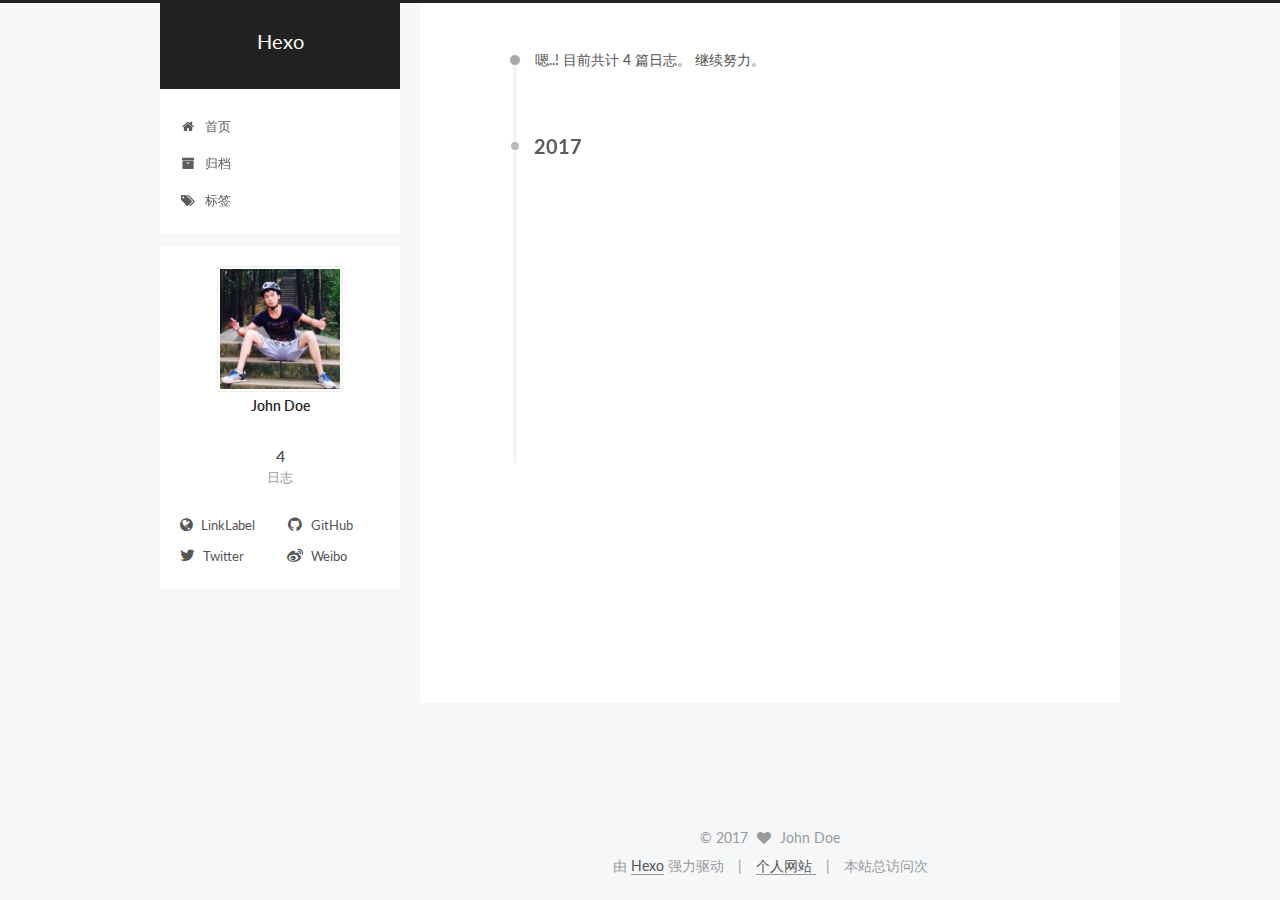
==== commit 8633bd32: "Site updated: 2017-03-10 18:23:48" ====
--- a/archives/index.html
+++ b/archives/index.html
@@ -5,7 +5,7 @@
   
 
 
-<html class="theme-next pisces use-motion" lang="">
+<html class="theme-next pisces use-motion" lang="zh-Hans">
 <head>
   <meta charset="UTF-8"/>
 <meta http-equiv="X-UA-Compatible" content="IE=edge" />
@@ -106,7 +106,7 @@
     motion: true,
     duoshuo: {
       userId: '0',
-      author: 'Author'
+      author: '博主'
     },
     algolia: {
       applicationID: '',
@@ -126,10 +126,10 @@
 
 
 
-  <title> Archive | Hexo </title>
+  <title> 归档 | Hexo </title>
 </head>
 
-<body itemscope itemtype="http://schema.org/WebPage" lang="">
+<body itemscope itemtype="http://schema.org/WebPage" lang="zh-Hans">
 
   
 
@@ -192,7 +192,7 @@
             
               <i class="menu-item-icon fa fa-fw fa-home"></i> <br />
             
-            Home
+            首页
           </a>
         </li>
       
@@ -202,7 +202,7 @@
             
               <i class="menu-item-icon fa fa-fw fa-archive"></i> <br />
             
-            Archives
+            归档
           </a>
         </li>
       
@@ -212,7 +212,7 @@
             
               <i class="menu-item-icon fa fa-fw fa-tags"></i> <br />
             
-            Tags
+            标签
           </a>
         </li>
       
@@ -244,7 +244,7 @@
       
         
       
-      Um..! 4 posts in total. Keep on posting.
+      嗯..! 目前共计 4 篇日志。 继续努力。
     </span>
 
     
@@ -449,7 +449,7 @@
             <div class="site-state-item site-state-posts">
               <a href="/archives">
                 <span class="site-state-item-count">4</span>
-                <span class="site-state-item-name">posts</span>
+                <span class="site-state-item-name">日志</span>
               </a>
             </div>
           
@@ -529,7 +529,10 @@
 
     <footer id="footer" class="footer">
       <div class="footer-inner">
-        <div class="copyright" >
+        <script async src="https://dn-lbstatics.qbox.me/busuanzi/2.3/busuanzi.pure.mini.js">
+</script>
+<div class="copyright" >
+
   
   &copy; 
   <span itemprop="copyrightYear">2017</span>
@@ -541,15 +544,17 @@
 
 
 <div class="powered-by">
-  Powered by <a class="theme-link" href="https://hexo.io">Hexo</a>
+  由 <a class="theme-link" href="https://hexo.io">Hexo</a> 强力驱动
 </div>
 
-<div class="theme-info">
-  Theme -
-  <a class="theme-link" href="https://github.com/iissnan/hexo-theme-next">
-    NexT.Pisces
+<div class="theme-info powered-by">
+  <a class="theme-link" href="http://www.oulu.me/">
+   个人网站
   </a>
 </div>
+
+<span id="busuanzi_container_site_pv">本站总访问<span id="busuanzi_value_site_pv"></span>次</span>
+
 
 
         
@@ -686,5 +691,7 @@
 
   
 
+  
+
 </body>
 </html>
--- a/css/main.css
+++ b/css/main.css
@@ -1699,7 +1699,7 @@
   width: 4px;
   height: 4px;
   border-radius: 50%;
-  background: #ffacf7;
+  background: #0347bf;
 }
 .links-of-blogroll {
   font-size: 13px;
